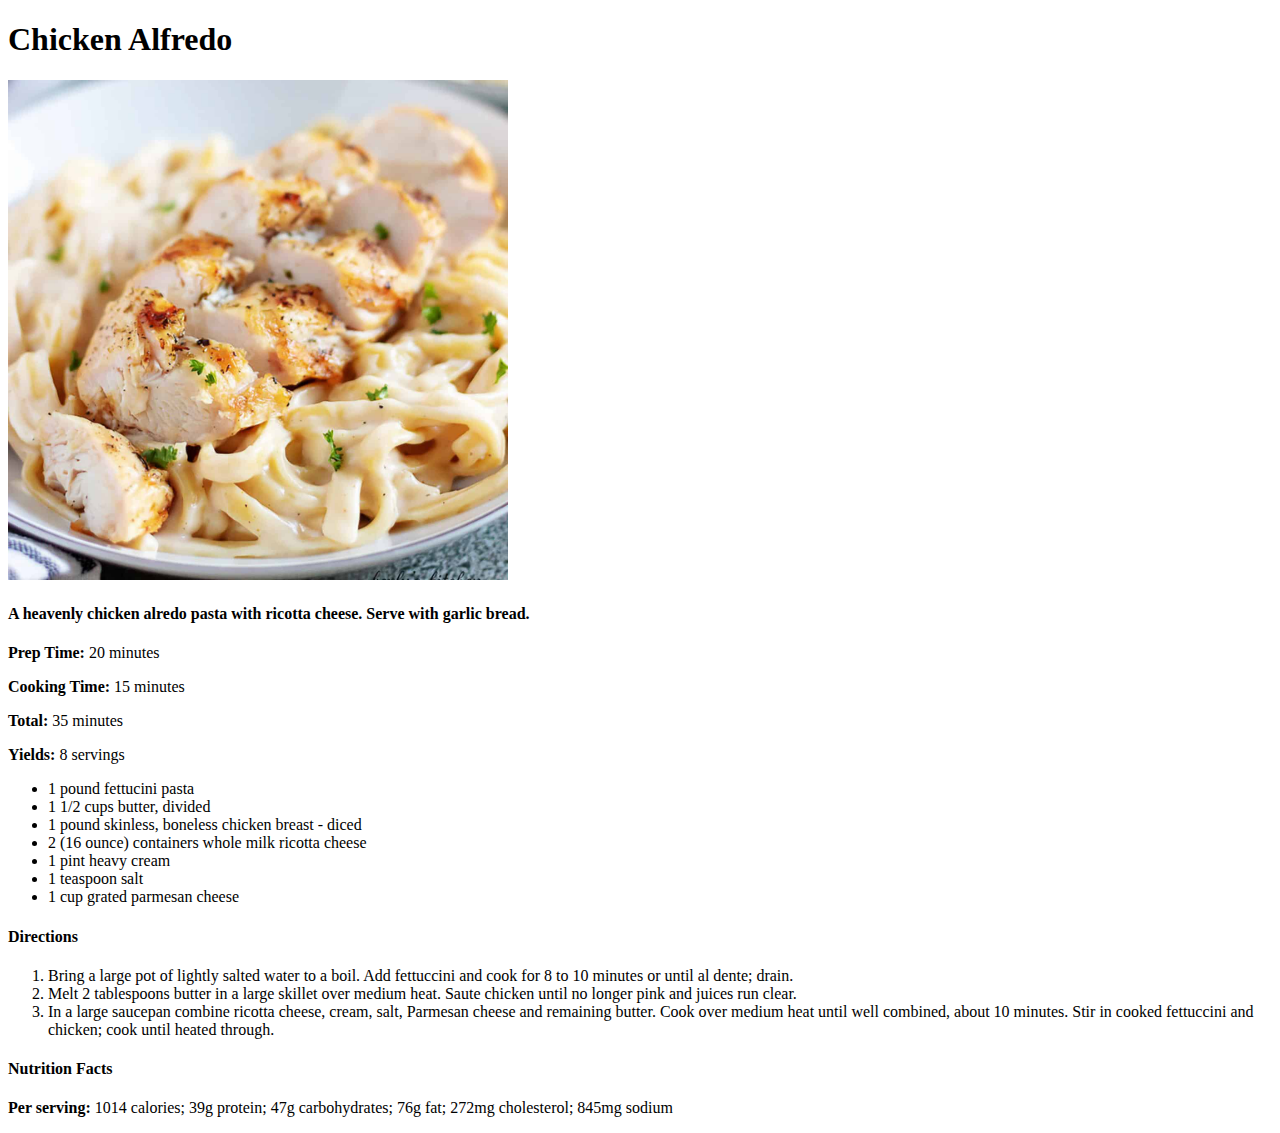
==== recipes/chicken-alfredo.html @ cd759749 "Finished adding page content" ====
<!DOCTYPE html>
<html lang="en">

  <head>
    <meta charset="UTF-8">
    <title>Chicken Alfredo</title>
  </head>

  <body>
    <h1>Chicken Alfredo</h1>
    <img src="../img/chicken-alfredo.jpg" alt="Chicken Alfredo" width="500">

    <h4>A heavenly chicken alredo pasta with ricotta cheese. Serve with garlic bread.</h4>

    <p><strong>Prep Time: </strong>20 minutes</p>
    <p><strong>Cooking Time: </strong>15 minutes</p>
    <p><strong>Total: </strong>35 minutes</p>
    <p><strong>Yields: </strong>8 servings</p>

    <ul>
      <li>1 pound fettucini pasta</li>
      <li>1 1/2 cups butter, divided</li>
      <li>1 pound skinless, boneless chicken breast - diced</li>
      <li>2 (16 ounce) containers whole milk ricotta cheese</li>
      <li>1 pint heavy cream</li>
      <li>1 teaspoon salt</li>
      <li>1 cup grated parmesan cheese</li>
    </ul>

    <h4>Directions</h4>

    <ol>
      <li>Bring a large pot of lightly salted water to a boil. Add fettuccini and cook for 8 to 10 minutes 
      or until al dente; drain.</li>
      <li>Melt 2 tablespoons butter in a large skillet over medium heat. Saute chicken until no
      longer pink and juices run clear.</li>
      <li>In a large saucepan combine ricotta cheese, cream, salt, Parmesan cheese and remaining butter. Cook over medium heat
      until well combined,  about 10 minutes. Stir in cooked fettuccini and chicken; cook until heated through.</li>
    </ol>

    <h4>Nutrition Facts</h4>

    <p><strong>Per serving: </strong>1014 calories; 39g protein; 47g carbohydrates; 76g fat; 272mg cholesterol; 845mg sodium</p>
  </body>
</html>
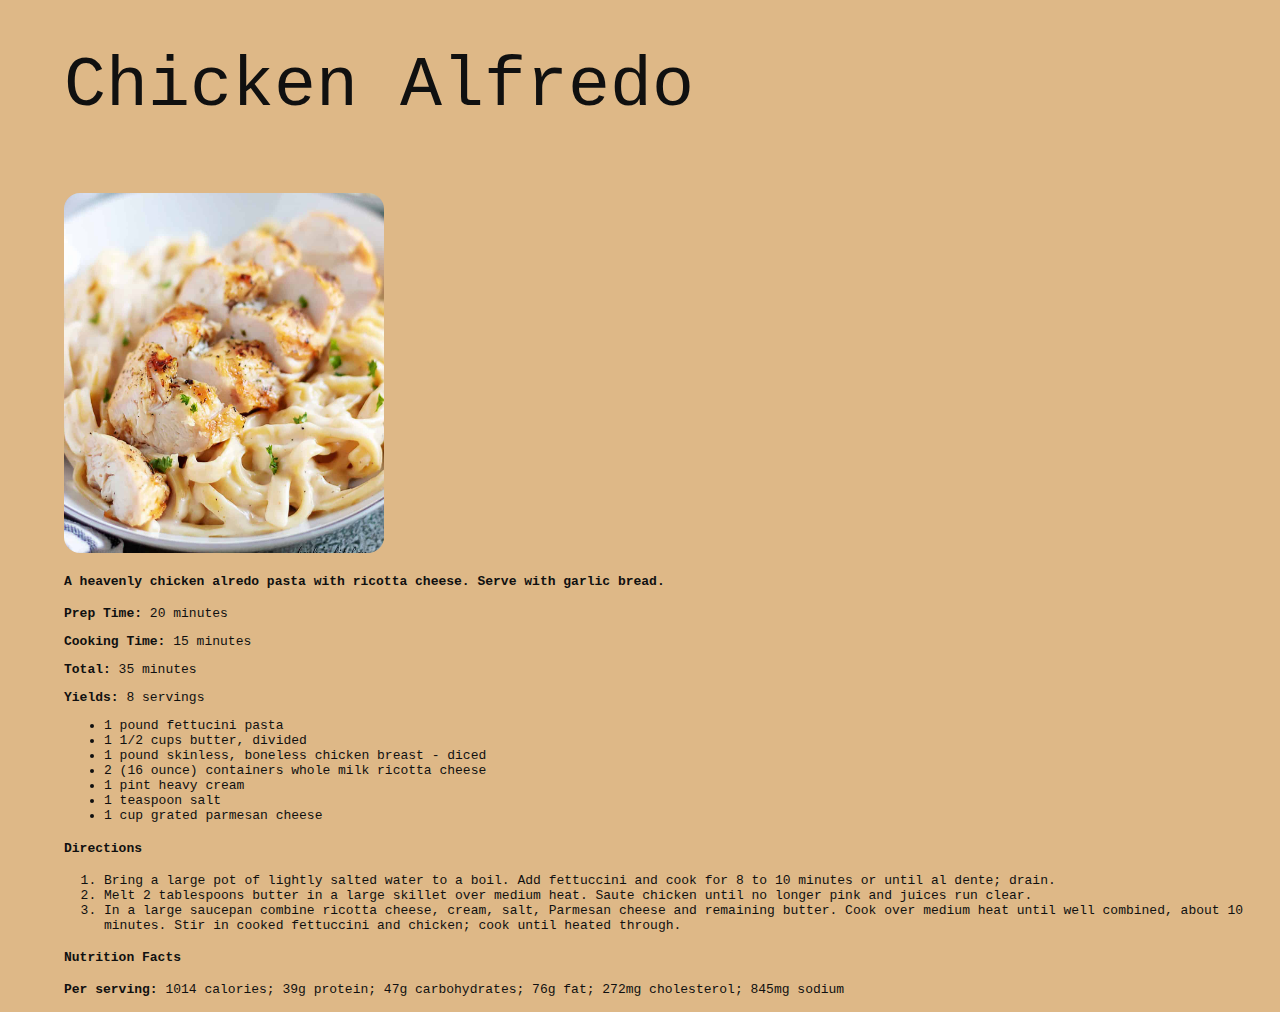
==== commit daf2871a: "Changed background color and font family on recipe pages Made heading and image of food larger" ====
--- a/recipes/chicken-alfredo.html
+++ b/recipes/chicken-alfredo.html
@@ -4,11 +4,12 @@
   <head>
     <meta charset="UTF-8">
     <title>Chicken Alfredo</title>
+    <link rel="stylesheet" href="../css/style.css">
   </head>
 
-  <body>
-    <h1>Chicken Alfredo</h1>
-    <img src="../img/chicken-alfredo.jpg" alt="Chicken Alfredo" width="500">
+  <body class="alfredo-container">
+    <h1 class="alfredo-heading">Chicken Alfredo</h1>
+    <img class="alfredo-img" src="/img/chicken-alfredo.jpg" alt="Chicken Alfredo" width="500">
 
     <h4>A heavenly chicken alredo pasta with ricotta cheese. Serve with garlic bread.</h4>
 
--- a/css/style.css
+++ b/css/style.css
@@ -0,0 +1,111 @@
+/* style.css */
+
+/*index.html */
+.container {
+  display: flex;
+  flex-direction: column;
+  background-color: cadetblue;
+}
+
+.heading {
+  display: flex;
+  flex-direction: row;
+  justify-content: center;
+  margin: 0;
+  font-family: monospace;
+  font-size: 100px;
+  font-weight: 500;
+  color: #101010;
+  padding: 70px 70px;
+}
+
+.recipe {
+  display: flex;
+  flex-direction: row;
+  justify-content: center;
+  font-family: monospace;
+  font-size: 40px;
+  list-style-type: none;
+} 
+
+.recipe a {
+  padding: 20px;
+  text-decoration: none;
+  color: #101010;
+}
+
+.recipe a:hover {
+  font-size: larger;
+}
+
+.remy {
+  display: flex;
+  flex-direction: row;
+  align-self: center;
+  width: 30vw;
+  height: 40vh;
+}
+
+img {
+  border-radius: 16px;
+}
+
+/* lasagna.html */
+
+.lasagna-container {
+  background-color:khaki;
+  font-family: monospace;
+  color: #101010;
+  margin-left: 5%;
+}
+
+.lasagna-heading {
+  font-size: 70px;
+  font-weight: 400;
+  padding-bottom: 20px;
+}
+
+.lasagna-img {
+  width: 40vw;
+  height: 30vh;
+}
+
+/* salmon.html */
+
+.salmon-container {
+  background-color:violet;
+  font-family: monospace;
+  color: #101010;
+  margin-left: 5%;
+}
+
+.salmon-heading {
+  font-size: 70px;
+  font-weight: 400;
+  padding-bottom: 20px;
+}
+
+.salmon-img {
+  width: 20vw;
+  height: 50vh;  
+}
+
+/* chicken-alfredo.html */
+
+.alfredo-container {
+  background-color:burlywood;
+  font-family: monospace;
+  color: #101010;
+  margin-left: 5%;
+}
+
+.alfredo-heading {
+  font-size: 70px;
+  font-weight: 400;
+  padding-bottom: 20px;
+}
+
+.alfredo-img {
+  width: 25vw;
+  height: 40vh;
+}